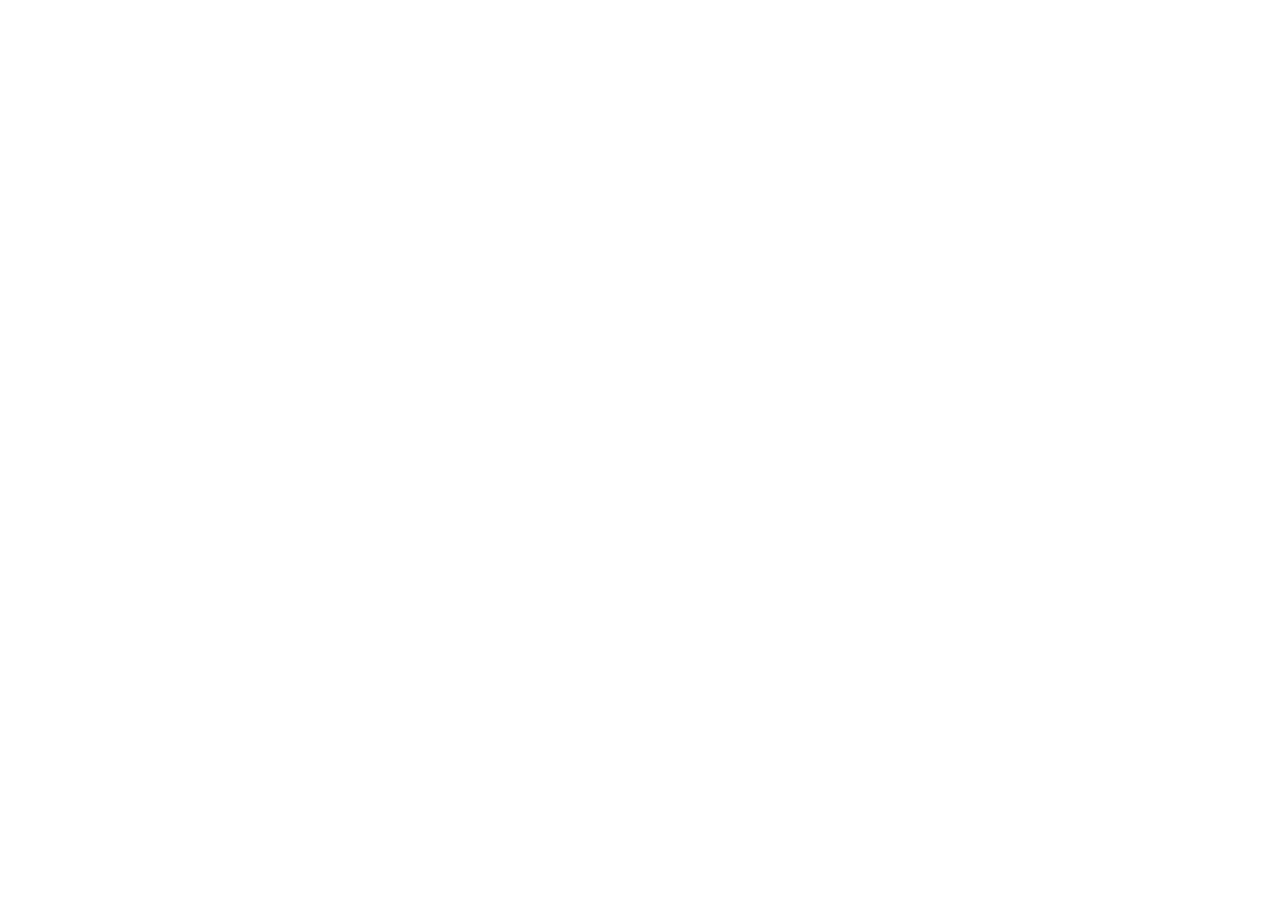
==== 3.movie-review-page/index.html @ aed13f33 "Add initial HTML and CSS Files" ====
<!doctype html>
<html lang="en">
  <head>
    <meta charset="UTF-8" />
    <meta name="viewport" content="width=device-width, initial-scale=1.0" />
    <link rel="stylesheet" href="styles.css" />
    <title>Movie Review Page</title>
  </head>
  <body></body>
</html>
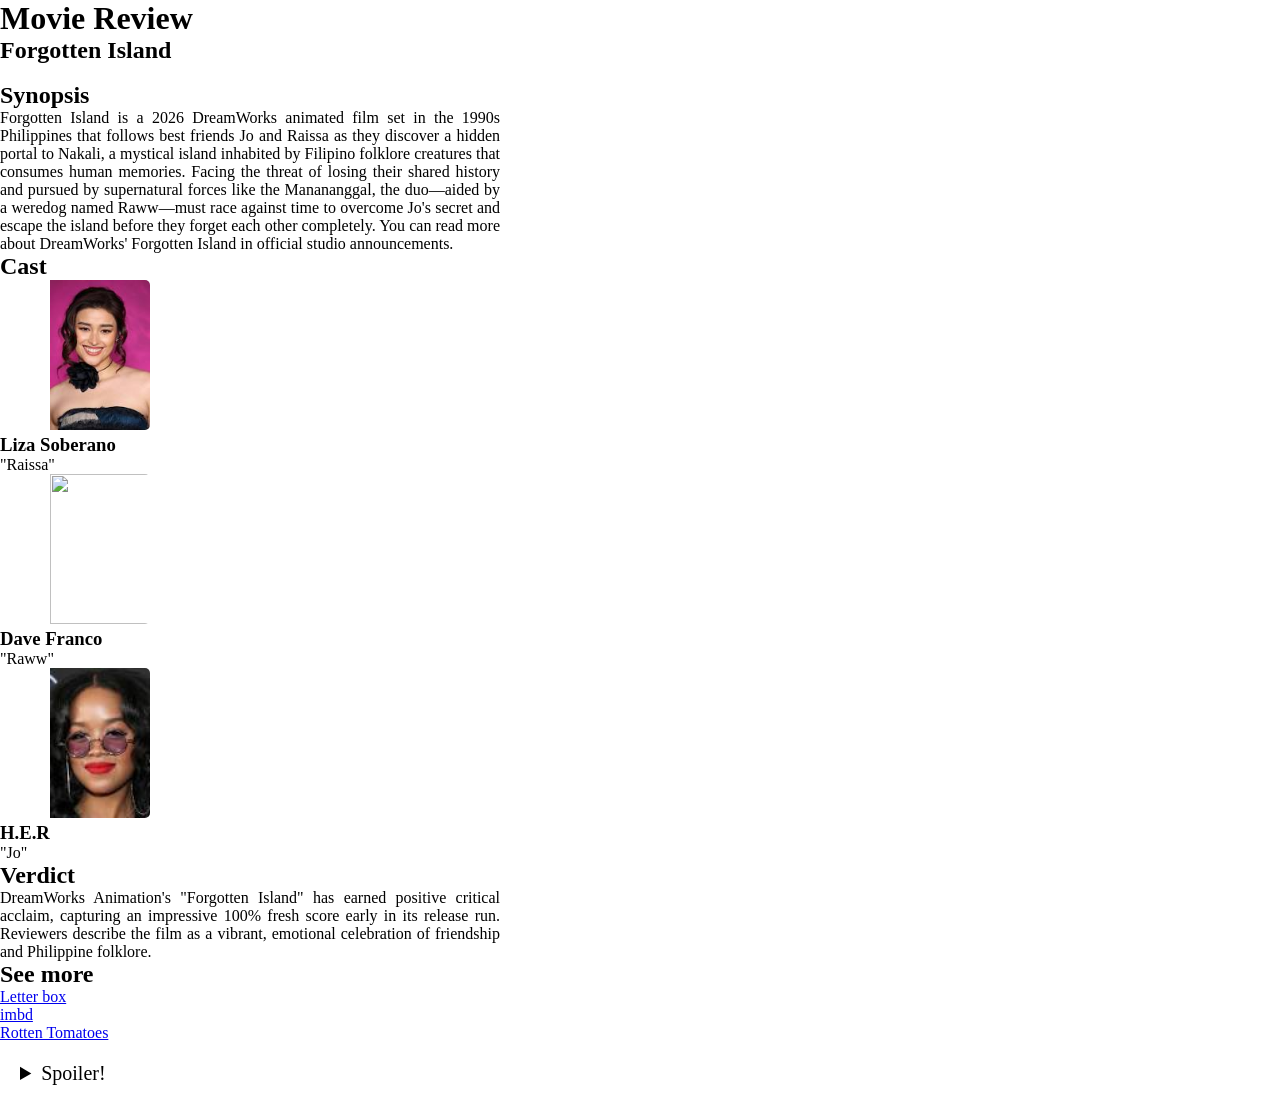
==== commit df83ba04: "Add movie review page content and styles" ====
--- a/3.movie-review-page/index.html
+++ b/3.movie-review-page/index.html
@@ -6,5 +6,101 @@
     <link rel="stylesheet" href="styles.css" />
     <title>Movie Review Page</title>
   </head>
-  <body></body>
+  <body>
+    <h1>Movie Review</h1>
+    <h2>Forgotten Island</h2>
+    <img
+      src="https://image.tmdb.org/t/p/original/Lr0Ng7Gg02RW1AyfYEL6P0WUvd.jpg"
+      alt=""
+      class="poster-img"
+    />
+    <section id="synopsis">
+      <h2>Synopsis</h2>
+      <div class="synopsis justify">
+        Forgotten Island is a 2026 DreamWorks animated film set in the 1990s
+        Philippines that follows best friends Jo and Raissa as they discover a
+        hidden portal to Nakali, a mystical island inhabited by Filipino
+        folklore creatures that consumes human memories. Facing the threat of
+        losing their shared history and pursued by supernatural forces like the
+        Manananggal, the duo—aided by a weredog named Raww—must race against
+        time to overcome Jo's secret and escape the island before they forget
+        each other completely. You can read more about DreamWorks' Forgotten
+        Island in official studio announcements.
+      </div>
+    </section>
+    <section id="cast">
+      <h2>Cast</h2>
+      <ul>
+        <li>
+          <img
+            src="[data-uri]"
+            alt=""
+            class="cast-img"
+          />
+          <h3>Liza Soberano</h3>
+          <p>"Raissa"</p>
+        </li>
+        <li>
+          <img
+            src="https://encrypted-tbn0.gstatic.com/licensed-image?q=tbn:ANd9GcS0Py8cNRWCjc2qTXZbzSN1RI3RsDYL4XsU6fTb1cDpYNec-3jq8knpcD-UeaCwIAO2EzACNhn_TIrKmsoA_K4WWZpyK2FzY-8ybcxjMo22y68IwcScqxBp_yJetgq2kTKvJ3neMAI1_VpR&s=19"
+            alt=""
+            class="cast-img"
+          />
+          <h3>Dave Franco</h3>
+          <p>"Raww"</p>
+        </li>
+        <li>
+          <img
+            src="[data-uri]"
+            alt=""
+            class="cast-img"
+          />
+          <h3>H.E.R</h3>
+          <p>"Jo"</p>
+        </li>
+      </ul>
+    </section>
+    <section id="verdict">
+      <h2>Verdict</h2>
+      <div class="justify">
+        DreamWorks Animation's "Forgotten Island" has earned positive critical
+        acclaim, capturing an impressive 100% fresh score early in its release
+        run. Reviewers describe the film as a vibrant, emotional celebration of
+        friendship and Philippine folklore.
+      </div>
+    </section>
+    <section id="related-links">
+      <h2>See more</h2>
+      <div>
+        <ol>
+          <li>
+            <a href="https://letterboxd.com/film/forgotten-island-2026/"
+              >Letter box</a
+            >
+          </li>
+          <li>
+            <a href="https://www.imdb.com/title/tt36583977/">imbd</a>
+          </li>
+          <li>
+            <a href="https://www.rottentomatoes.com/m/forgotten_island"
+              >Rotten Tomatoes</a
+            >
+          </li>
+        </ol>
+      </div>
+    </section>
+    <details>
+      <summary>Spoiler!</summary>
+
+      <div class="justify">
+        "Lorem ipsum dolor sit amet, consectetur adipiscing elit, sed do eiusmod
+        tempor incididunt ut labore et dolore magna aliqua. Ut enim ad minim
+        veniam, quis nostrud exercitation ullamco laboris nisi ut aliquip ex ea
+        commodo consequat. Duis aute irure dolor in reprehenderit in voluptate
+        velit esse cillum dolore eu fugiat nulla pariatur. Excepteur sint
+        occaecat cupidatat non proident, sunt in culpa qui officia deserunt
+        mollit anim id est laborum."
+      </div>
+    </details>
+  </body>
 </html>
--- a/3.movie-review-page/styles.css
+++ b/3.movie-review-page/styles.css
@@ -0,0 +1,72 @@
+* {
+  margin: 0;
+  padding: 0;
+  box-sizing: border-box;
+}
+
+.poster-img {
+  height: 300px;
+  padding-left: 50px;
+}
+
+.justify {
+  width: 500px;
+  text-align: justify;
+}
+
+.cast-img {
+  height: 150px;
+  width: 150px;
+  object-fit: cover;
+  object-position: center;
+  border-radius: 5px;
+  padding-left: 50px;
+}
+
+/* collapsible */
+.wrapper {
+  display: flex;
+  padding-top: 50px;
+  justify-content: center;
+}
+
+.collapsible {
+  max-width: 450px;
+  overflow: hidden;
+  font-weight: 500;
+}
+
+.collapsible label {
+  position: relative;
+  font-weight: 600;
+  display: block;
+  margin-bottom: 10px;
+  cursor: pointer;
+  padding: 15px 0;
+  border-radius: 4px;
+}
+
+.collapsible label:after {
+  content: "";
+  position: absolute;
+  right: 15px;
+  top: 20px;
+  width: 18px;
+  height: 18px;
+  background: url(right-arrow.png) no-repeat 0 0;
+}
+
+.collapsible-text {
+  max-height: 1px;
+  overflow: hidden;
+  border-radius: 4px;
+  line-height: 1.4;
+}
+
+details {
+  padding: 20px;
+}
+
+summary {
+  font-size: 20px;
+}
